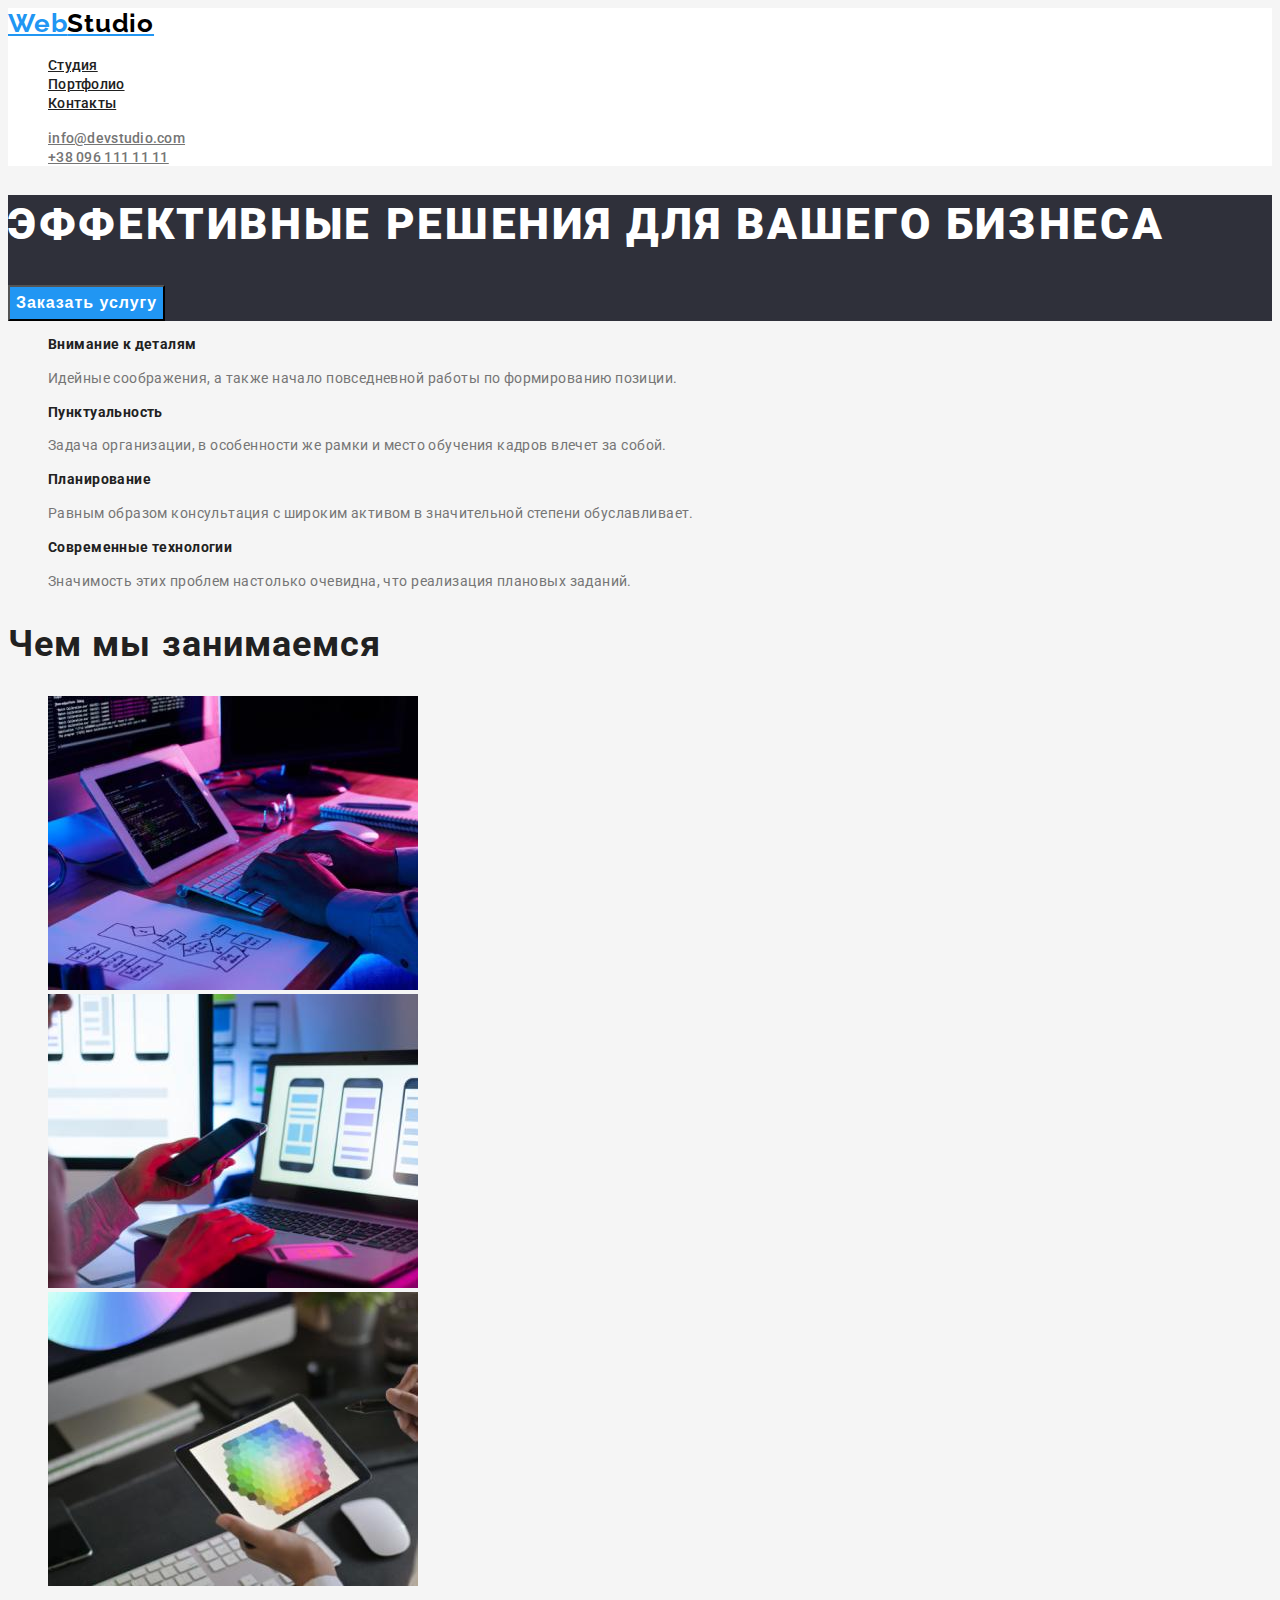
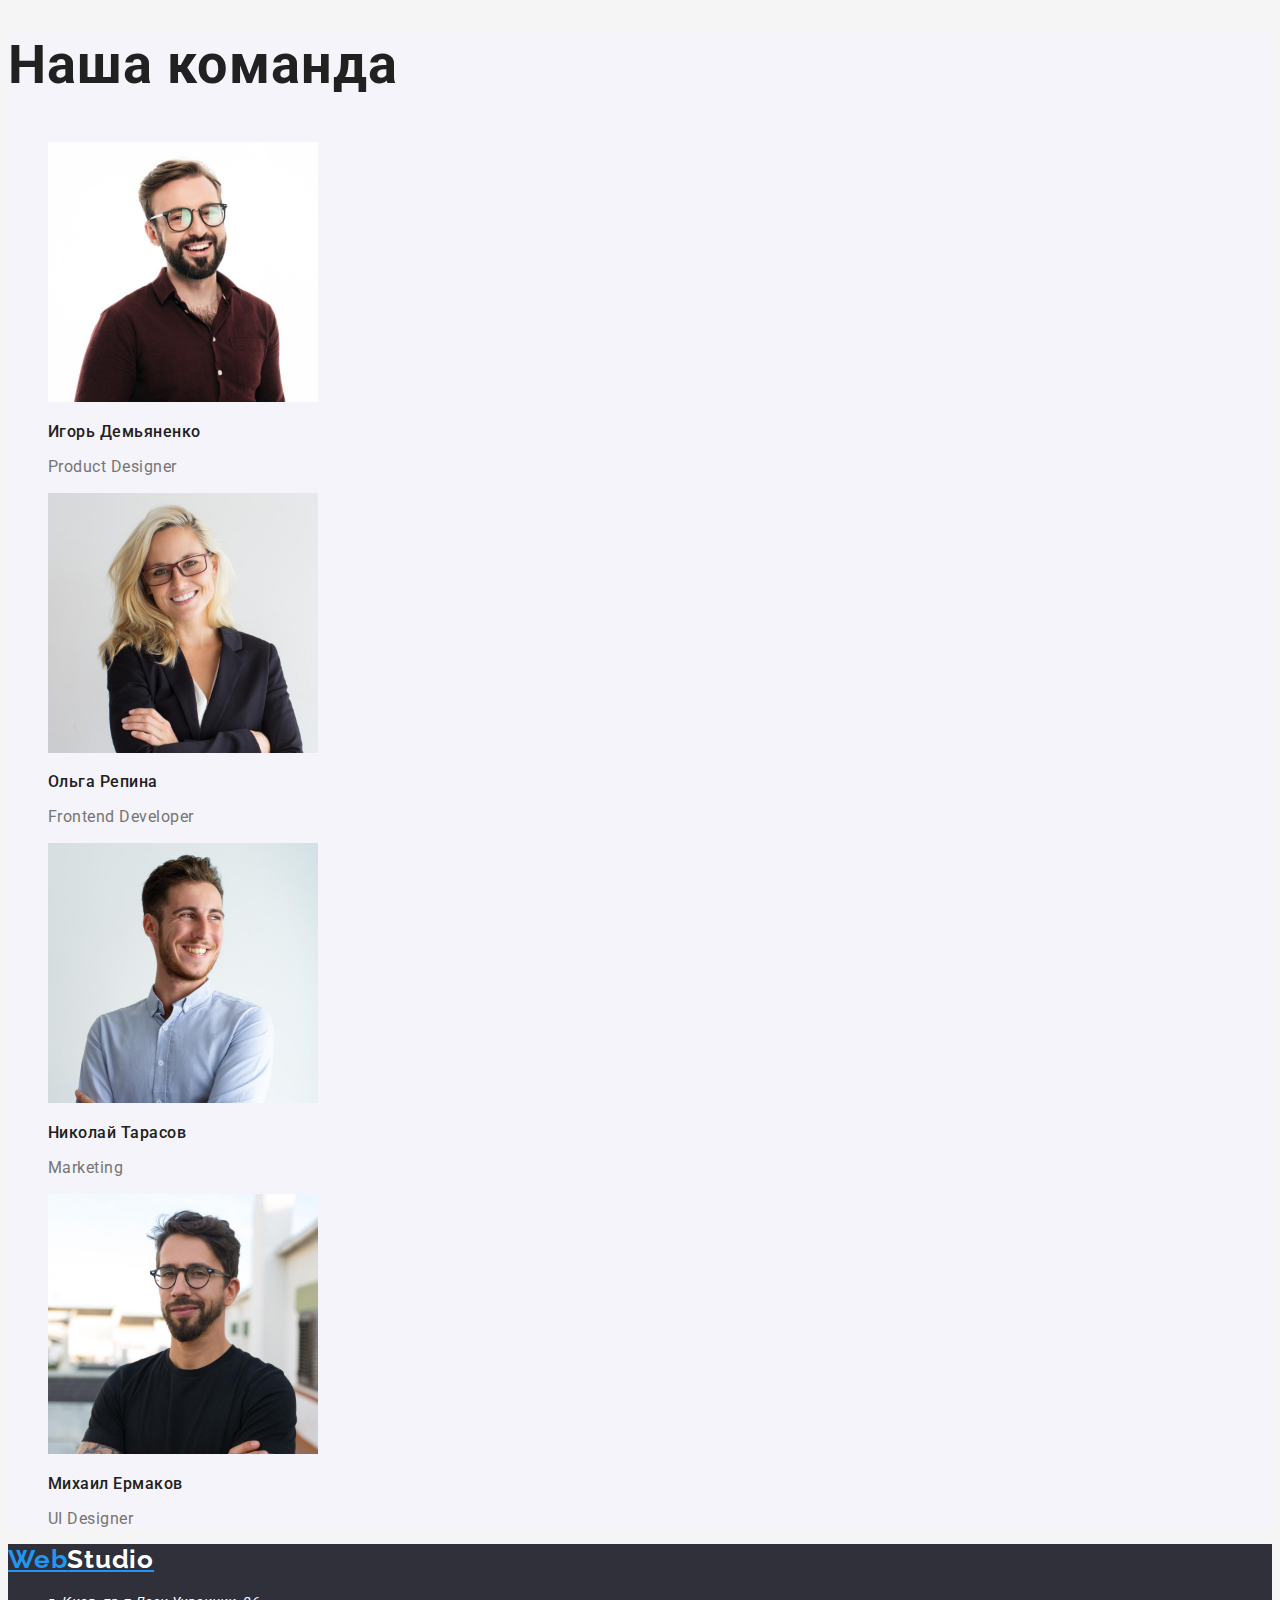
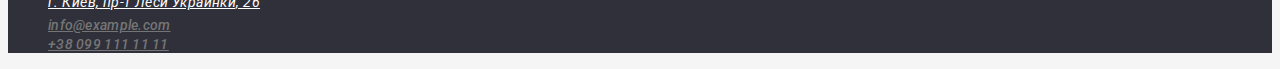
==== index.html @ e2f9dbf0 "creation of the second layout, design in css" ====
<!DOCTYPE html>
<html lang="ru">
  <head>
    <meta charset="UTF-8" />
    <meta http-equiv="X-UA-Compatible" content="IE=edge" />
    <meta name="viewport" content="width=device-width, initial-scale=1.0" />
    <title>businesssolution</title>
    <link rel="stylesheet" href="./css/styles.css" />
    <link rel="preconnect" href="https://fonts.googleapis.com" />
    <link rel="preconnect" href="https://fonts.gstatic.com" crossorigin />
    <link
      href="https://fonts.googleapis.com/css2?family=Raleway&family=Roboto:wght@400;500;700;900&display=swap"
      rel="stylesheet"
    />
  </head>
  <body>
    <header class="header">
      <nav>
        <a class="header-link" lang="en" href="/"
          >Web<span class="header-logo">Studio</span></a
        >
        <ul class="site-nav list">
          <li>
            <a
              href="https://valerianikitiuk.github.io/goit-markup-hw-01/"
              class="header-top"
              >Студия</a
            >
          </li>
          <li>
            <a href="" class="header-top">Портфолио</a>
          </li>
          <li>
            <a href="" class="header-top">Контакты</a>
          </li>
        </ul>
      </nav>
      <ul class="auth-nav list">
        <li>
          <a href="mailto:info@devstudio.com" class="header-mail"
            >info@devstudio.com</a
          >
        </li>
        <li>
          <a href="tel:+380961111111" class="header-tel">+38 096 111 11 11</a>
        </li>
      </ul>
    </header>
    <main>
      <section class="hero">
        <h1 class="hero-title">Эффективные решения для вашего бизнеса</h1>
        <button type="button" class="hero-btn">Заказать услугу</button>
      </section>
      <section class="text">
        <h2 hidden>Чем мы занимаемся></h2>
        <ul class="text-item list">
          <li>
            <h3 class="hero-content">Внимание к деталям</h3>
            <p class="text-paragraph">
              Идейные соображения, а также начало повседневной работы по
              формированию позиции.
            </p>
          </li>
          <li>
            <h3 class="hero-content">Пунктуальность</h3>
            <p class="text-paragraph">
              Задача организации, в особенности же рамки и место обучения кадров
              влечет за собой.
            </p>
          </li>
          <li>
            <h3 class="hero-content">Планирование</h3>
            <p class="text-paragraph">
              Равным образом консультация с широким активом в значительной
              степени обуславливает.
            </p>
          </li>
          <li>
            <h3 class="hero-content">Современные технологии</h3>
            <p class="text-paragraph">
              Значимость этих проблем настолько очевидна, что реализация
              плановых заданий.
            </p>
          </li>
        </ul>
      </section>
      <section class="picture">
        <h2 class="picture-title">Чем мы занимаемся</h2>
        <ul class="picture-item list">
          <li>
            <img
              class="picture-item-col"
              src="./img/img1.jpg"
              alt="бизнес"
              width="370"
            />
          </li>
          <li>
            <img
              class="picture-item-col"
              src="./img/img2.jpg"
              alt="гаджет"
              width="370"
            />
          </li>
          <li>
            <img
              class="picture-item-col"
              src="./img/img3.jpg"
              alt="цвета"
              width="370"
            />
          </li>
        </ul>
      </section>
      <section class="person">
        <h2 class="person-discription">Наша команда</h2>
        <ul class="person-info list">
          <li>
            <img src="./img/img4.jpg" alt="команда" width="270" />
            <h3 class="person-name">Игорь Демьяненко</h3>
            <p class="person-info">Product Designer</p>
          </li>
          <li>
            <img src="./img/img5.jpg" alt="команда" width="270" />
            <h3 class="person-name">Ольга Репина</h3>
            <p class="person-info">Frontend Developer</p>
          </li>
          <li>
            <img src="./img/img6.jpg" alt="команда" width="270" />
            <h3 class="person-name">Николай Тарасов</h3>
            <p class="person-info">Marketing</p>
          </li>
          <li>
            <img src="./img/img7.jpg" alt="команда" width="270" />
            <h3 class="person-name">Михаил Ермаков</h3>
            <p class="person-info">UI Designer</p>
          </li>
        </ul>
      </section>
    </main>
    <footer class="footer">
      <h2 hidden>контакты></h2>
      <a class="footer-link" lang="en" href="/"
        >Web<span class="footer-logo">Studio</span></a
      >
      <address>
        <ul class="footer-item list">
          <li>
            <a
              href="https://goo.gl/maps/D87n63VuUWHVmuED6"
              class="footer-geo"
              target="_blank"
              rel="noopener noreferrer nofollow"
              >г. Киев, пр-т Леси Украинки, 26</a
            >
          </li>
          <li>
            <a href="mailto:info@example.com" class="header-mail"
              >info@example.com</a
            >
          </li>
          <li>
            <a href="tel:+380991111111" class="header-tel">+38 099 111 11 11</a>
          </li>
        </ul>
      </address>
    </footer>
  </body>
</html>
---- css/styles.css ----
:root {
  --primary-text-color: #212121;
   --accent-text-color: #2196F3;
   --secondary-accent-color: #757575;
   --secondary-text-color: #FFFFFF;
}
/* основной цвет текста  #212121 */
/* вторичный цвет текста : #212121; */
/* белый color: #FFFFFF  */
/* акцент  #2196F3; */
/* цвет фона 1  #FFFFFF; */
/* цвет фона 2  #2F303A */
/* цвет фона 3 #E5E5E5 */
/*  цвет фона 4 #F5F4FA */
/* цвет фона 5 #2F303A */
body {
   font-family: 'Roboto', sans-serif;
    background-color: #F5F5F5;
    color: var(--primary-text-color);
    }
    /*_________________________HEADER__________*/
 
 .header {
    background-color: var(--secondary-text-color);
 }
    .header-link {
          font-family: 'Raleway', sans-serif;
          font-style: normal;
          font-weight: 700;
          font-size: 26px;
          line-height: 1.19;
           letter-spacing: 0.03em;
          color: var(--accent-text-color);
        }
    
.header-logo {
     color: #000000;
    cursor: pointer;
        }

.list {
    list-style: none;
}
/* Стилизация навигации */
.header-top:hover,
.header-top:focus {
    color: var(--accent-text-color);
}

.header-mail:hover,
.header-mail:focus {
color: var(--accent-text-color);
}

.header-tel:hover,
.header-tel:focus {
    color: var(--accent-text-color);
}
.header-top {
   cursor: pointer;
    font-weight: 500;
    font-size: 14px;
    line-height: 1.14;
    letter-spacing: 0.02em;
color: var(--primary-text-color);
}

.header-mail,
.header-tel {
    cursor: pointer;
    font-weight: 500;
    font-size: 14px;
    line-height: 1.14;
    letter-spacing: 0.02em;
color: var(--secondary-accent-color);
}

/*_________________________MAIN____________*/

.hero {
    background-color: #2F303A;
}
.person {
 background-color: rgba(245, 244, 250, 1);
}

.hero-title {
    font-weight: 900;
    font-size: 44px;
    line-height: 1.36;
    letter-spacing: 0.06em;
    text-transform: uppercase;
    color: var(--secondary-text-color);
}


.hero-btn {
    cursor: pointer;
    font-weight: 700;
        font-size: 16px;
        line-height: 1.87;
    letter-spacing: 0.06em;
    background-color: var(--accent-text-color);
    color: var(--secondary-text-color);
    }
    
       
 .hero-btn:hover,
 .hero-btn:focus {
  background-color:var(--accent-text-color);
  color: var(--secondary-text-color);
        }
   .hero-content {
  font-weight: 700;
    font-size: 14px;
    line-height: 1.14;
    letter-spacing: 0.03em;
    color: var(--primary-text-color);
   }
   .text-paragraph {
    font-weight: 400;
    font-size: 14px;
    line-height: 1.71;
    letter-spacing: 0.03em;
  color: var(--secondary-accent-color);
   }
   .picture-title , .person {
    font-weight: 700;
        font-size: 36px;
        line-height: 1.16;
        letter-spacing: 0.03em;
        color: var(--primary-text-color);
   }
  
   .person-name {
       font-weight: 500;
       font-size: 16px;
       line-height: 1.18;
       letter-spacing: 0.03em;
    color: var(--primary-text-color);
   }
   .person-info {
    font-weight: 400;
        font-size: 16px;
        line-height: 1.18;
        letter-spacing: 0.03em;
     color: var(--secondary-accent-color);
   }
   /*_____________________________________FOOTER___________*/
   .footer-geo {
    cursor: pointer;
  font-weight: 400;
    font-size: 14px;
    line-height: 1.71;
    letter-spacing: 0.03em;
    color: var(--secondary-text-color);
    }
   
 
   .footer-geo:hover,
   .footer-geo:focus{
  color: var(--accent-text-color);
 }
   .footer {
    background-color: #2F303A;
   }

   .footer-link {
    cursor: pointer;
       font-family: 'Raleway', sans-serif;
       font-style: normal;
       font-weight: 700;
       font-size: 26px;
       line-height: 1.19;
       letter-spacing: 0.03em;
       color: var(--accent-text-color);
   }

   .footer-logo {
       color: var(--secondary-text-color);
   }
   /*_______________________PORTFOLIO MAIN_________*/
 
   .navigator-btn-item {
      cursor: pointer;
    font-weight: 500;
    font-size: 16px;
    line-height: 1.62;
  letter-spacing: 0.03em;
   background-color: #F5F4FA;
    color: #212121;
  }

  .navigator-btn-item:hover,
  .navigator-btn-item:focus
   {
    background-color: var(--accent-text-color);
      color: var(--secondary-text-color);
    }



.img-touch:hover,
 .img-touch:focus
 {  
    color: var(--secondary-text-color);
}

.img-name {
font-weight: 700;
font-size: 18px;
 line-height: 2;
letter-spacing: 0.06em;
color: var(--primary-text-color);
}

.img-info {
font-size: 16px;
line-height: 1.87;
letter-spacing: 0.03em;
    color: #757575;
}
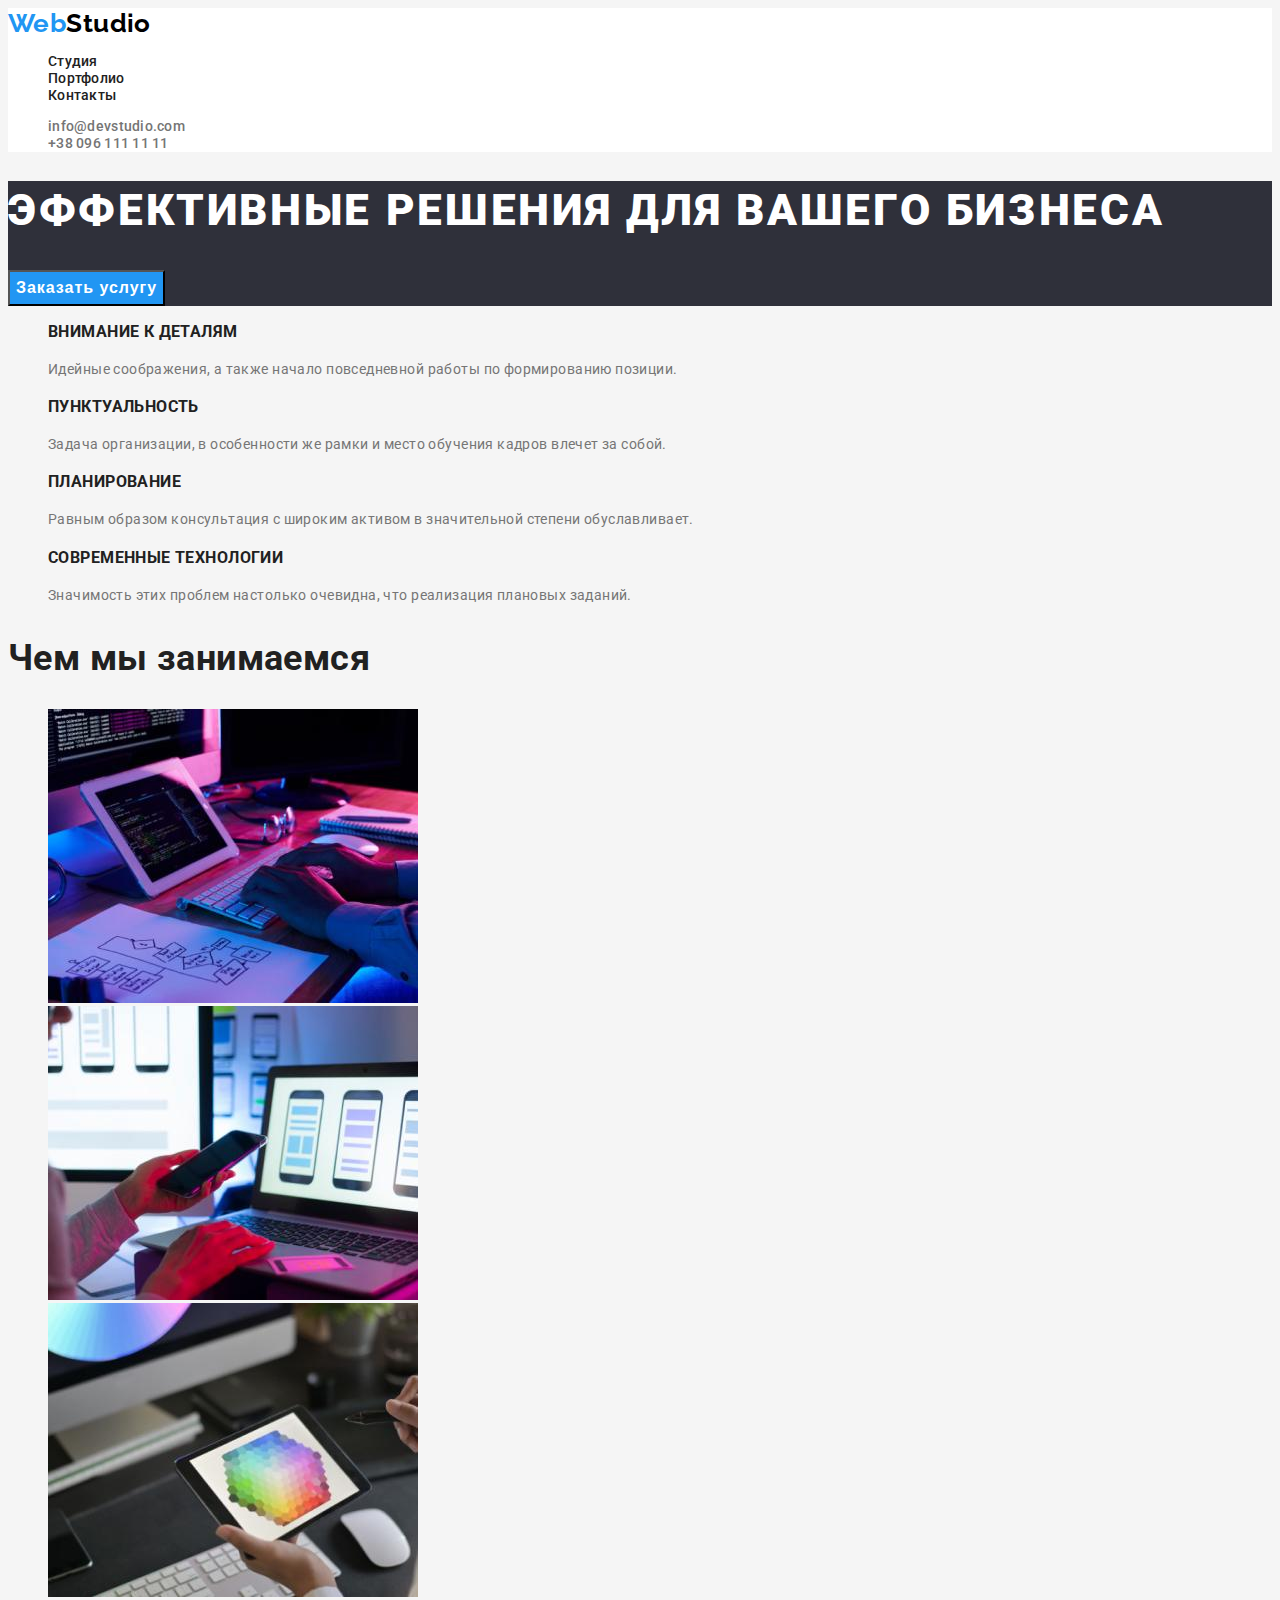
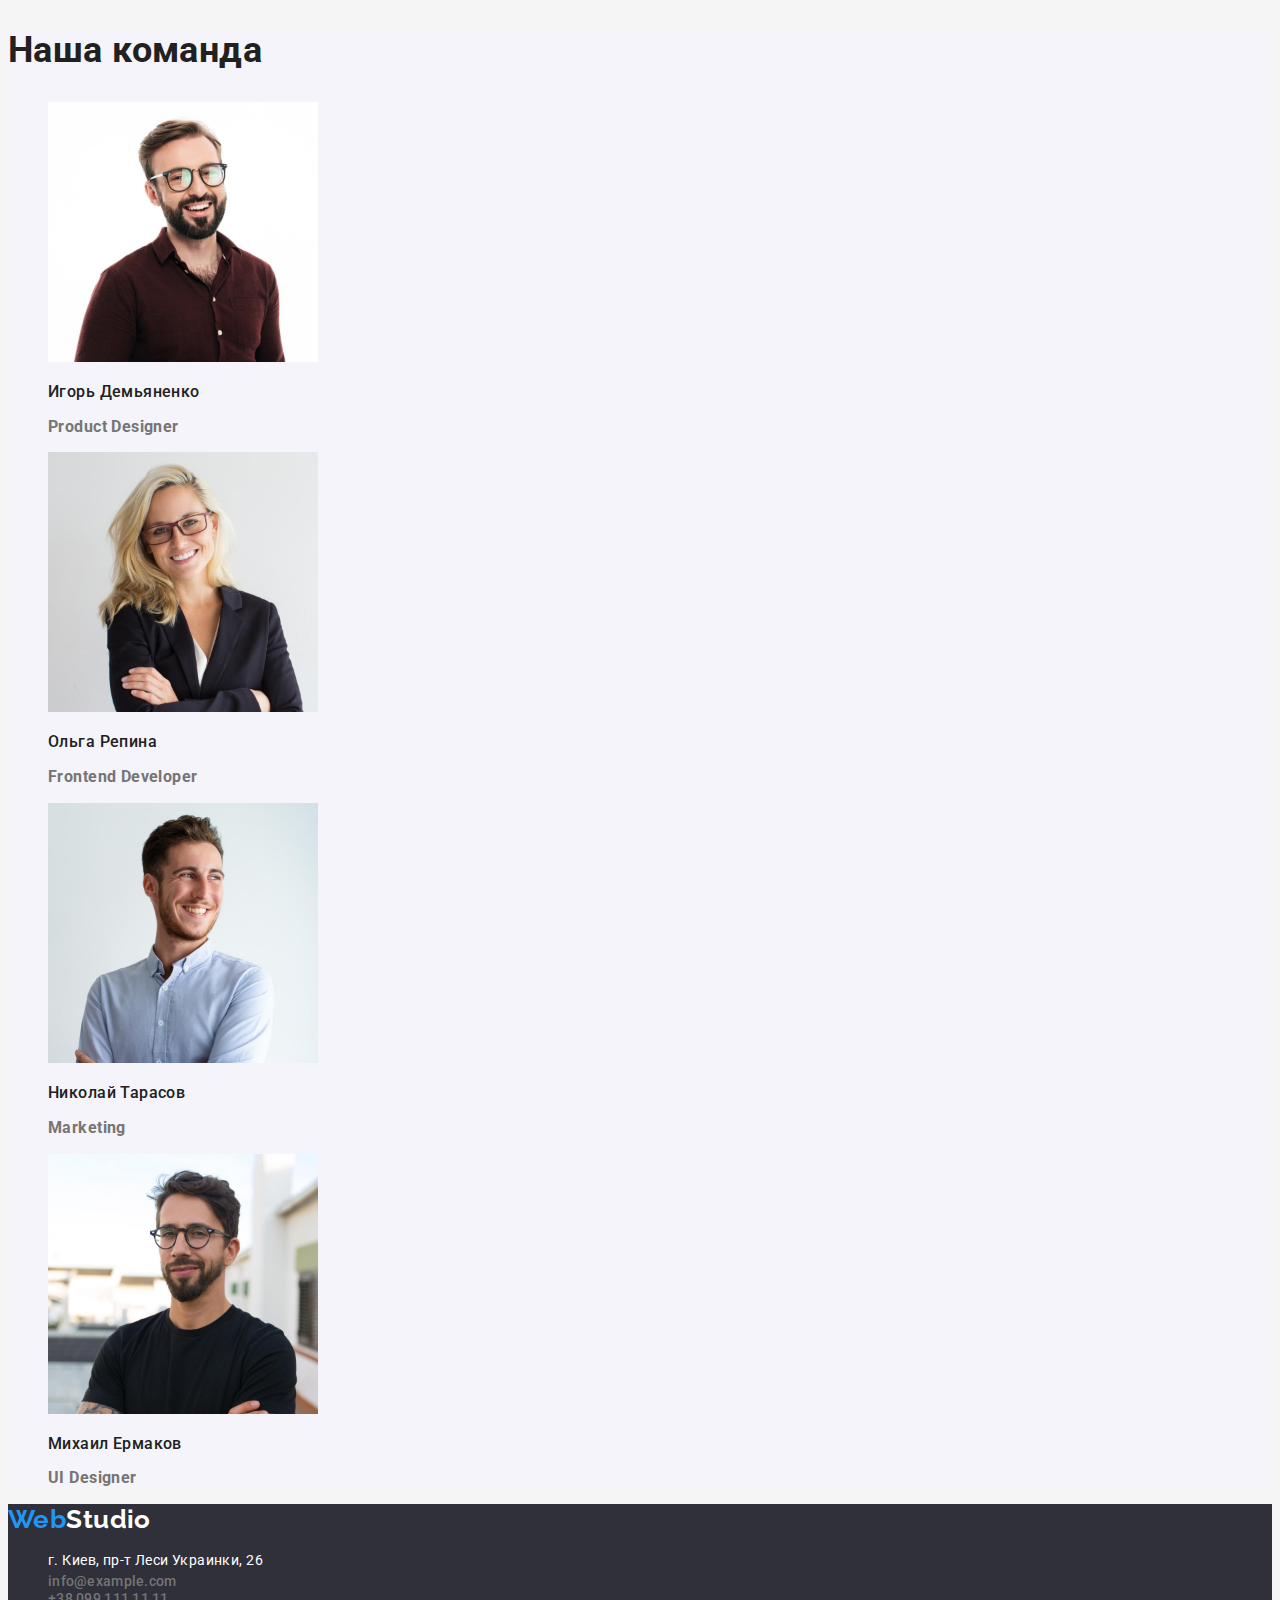
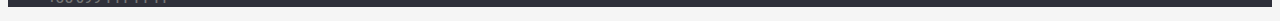
==== commit 82187860: "fixed errors" ====
--- a/index.html
+++ b/index.html
@@ -9,29 +9,25 @@
     <link rel="preconnect" href="https://fonts.googleapis.com" />
     <link rel="preconnect" href="https://fonts.gstatic.com" crossorigin />
     <link
-      href="https://fonts.googleapis.com/css2?family=Raleway&family=Roboto:wght@400;500;700;900&display=swap"
+      href="https://fonts.googleapis.com/css2?family=Raleway:wght@700&family=Roboto:wght@400;500;700;900&display=swap"
       rel="stylesheet"
     />
   </head>
   <body>
     <header class="header">
       <nav>
-        <a class="header-link" lang="en" href="/"
+        <a class="header-link" lang="en" href="./index.html"
           >Web<span class="header-logo">Studio</span></a
         >
         <ul class="site-nav list">
           <li>
-            <a
-              href="https://valerianikitiuk.github.io/goit-markup-hw-01/"
-              class="header-top"
-              >Студия</a
-            >
+            <a href="./index.html" class="header-link-nav">Студия</a>
           </li>
           <li>
-            <a href="" class="header-top">Портфолио</a>
+            <a href="./portfolio.html" class="header-link-nav">Портфолио</a>
           </li>
           <li>
-            <a href="" class="header-top">Контакты</a>
+            <a href="" class="header-link-nav">Контакты</a>
           </li>
         </ul>
       </nav>
@@ -141,7 +137,7 @@
     </main>
     <footer class="footer">
       <h2 hidden>контакты></h2>
-      <a class="footer-link" lang="en" href="/"
+      <a class="footer-link" lang="en" href="./index.html"
         >Web<span class="footer-logo">Studio</span></a
       >
       <address>
--- a/css/styles.css
+++ b/css/styles.css
@@ -15,24 +15,35 @@
 /* цвет фона 5 #2F303A */
 body {
    font-family: 'Roboto', sans-serif;
-    background-color: #F5F5F5;
+    font-size: 14px;
+    letter-spacing: 0.03em;
+   background-color: #F5F5F5;
     color: var(--primary-text-color);
     }
     /*_________________________HEADER__________*/
  
+ 
+
+ .current  {
+    color: var(--accent-text-color);
+ }
  .header {
     background-color: var(--secondary-text-color);
- }
+
+    color: var(--accent-text-color);
+}
     .header-link {
           font-family: 'Raleway', sans-serif;
           font-style: normal;
           font-weight: 700;
           font-size: 26px;
           line-height: 1.19;
-           letter-spacing: 0.03em;
+          text-decoration: none;
           color: var(--accent-text-color);
         }
-    
+        .current {
+            color: var(--accent-text-color);
+        }
 .header-logo {
      color: #000000;
     cursor: pointer;
@@ -42,10 +53,13 @@
     list-style: none;
 }
 /* Стилизация навигации */
-.header-top:hover,
-.header-top:focus {
-    color: var(--accent-text-color);
-}
+.header-link-nav:hover,
+.header-link-nav:focus
+{
+    color: var(--accent-text-color);
+}
+
+
 
 .header-mail:hover,
 .header-mail:focus {
@@ -56,22 +70,28 @@
 .header-tel:focus {
     color: var(--accent-text-color);
 }
-.header-top {
+
+.person-discription {
+font-size: 36px;
+    line-height: 1.16;
+    color: var(--primary-text-color);
+}
+.header-link-nav  {
    cursor: pointer;
     font-weight: 500;
-    font-size: 14px;
     line-height: 1.14;
     letter-spacing: 0.02em;
 color: var(--primary-text-color);
+text-decoration: none;
 }
 
 .header-mail,
 .header-tel {
     cursor: pointer;
     font-weight: 500;
-    font-size: 14px;
     line-height: 1.14;
     letter-spacing: 0.02em;
+   text-decoration: none;
 color: var(--secondary-accent-color);
 }
 
@@ -110,25 +130,21 @@
   background-color:var(--accent-text-color);
   color: var(--secondary-text-color);
         }
-   .hero-content {
+   
+        .hero-content {
   font-weight: 700;
-    font-size: 14px;
     line-height: 1.14;
-    letter-spacing: 0.03em;
+    text-transform: uppercase;
     color: var(--primary-text-color);
    }
    .text-paragraph {
-    font-weight: 400;
-    font-size: 14px;
     line-height: 1.71;
-    letter-spacing: 0.03em;
   color: var(--secondary-accent-color);
    }
    .picture-title , .person {
     font-weight: 700;
         font-size: 36px;
         line-height: 1.16;
-        letter-spacing: 0.03em;
         color: var(--primary-text-color);
    }
   
@@ -136,23 +152,26 @@
        font-weight: 500;
        font-size: 16px;
        line-height: 1.18;
-       letter-spacing: 0.03em;
     color: var(--primary-text-color);
    }
    .person-info {
-    font-weight: 400;
         font-size: 16px;
         line-height: 1.18;
-        letter-spacing: 0.03em;
+        
      color: var(--secondary-accent-color);
    }
    /*_____________________________________FOOTER___________*/
+   
+   .footer-item {
+    font-style: normal;
+    text-decoration: none;
+   }
+   
    .footer-geo {
     cursor: pointer;
   font-weight: 400;
-    font-size: 14px;
     line-height: 1.71;
-    letter-spacing: 0.03em;
+    text-decoration: none;
     color: var(--secondary-text-color);
     }
    
@@ -162,7 +181,9 @@
   color: var(--accent-text-color);
  }
    .footer {
+   font-style: normal;
     background-color: #2F303A;
+  
    }
 
    .footer-link {
@@ -172,7 +193,7 @@
        font-weight: 700;
        font-size: 26px;
        line-height: 1.19;
-       letter-spacing: 0.03em;
+       text-decoration: none;
        color: var(--accent-text-color);
    }
 
@@ -186,7 +207,6 @@
     font-weight: 500;
     font-size: 16px;
     line-height: 1.62;
-  letter-spacing: 0.03em;
    background-color: #F5F4FA;
     color: #212121;
   }
@@ -217,6 +237,5 @@
 .img-info {
 font-size: 16px;
 line-height: 1.87;
-letter-spacing: 0.03em;
     color: #757575;
 }
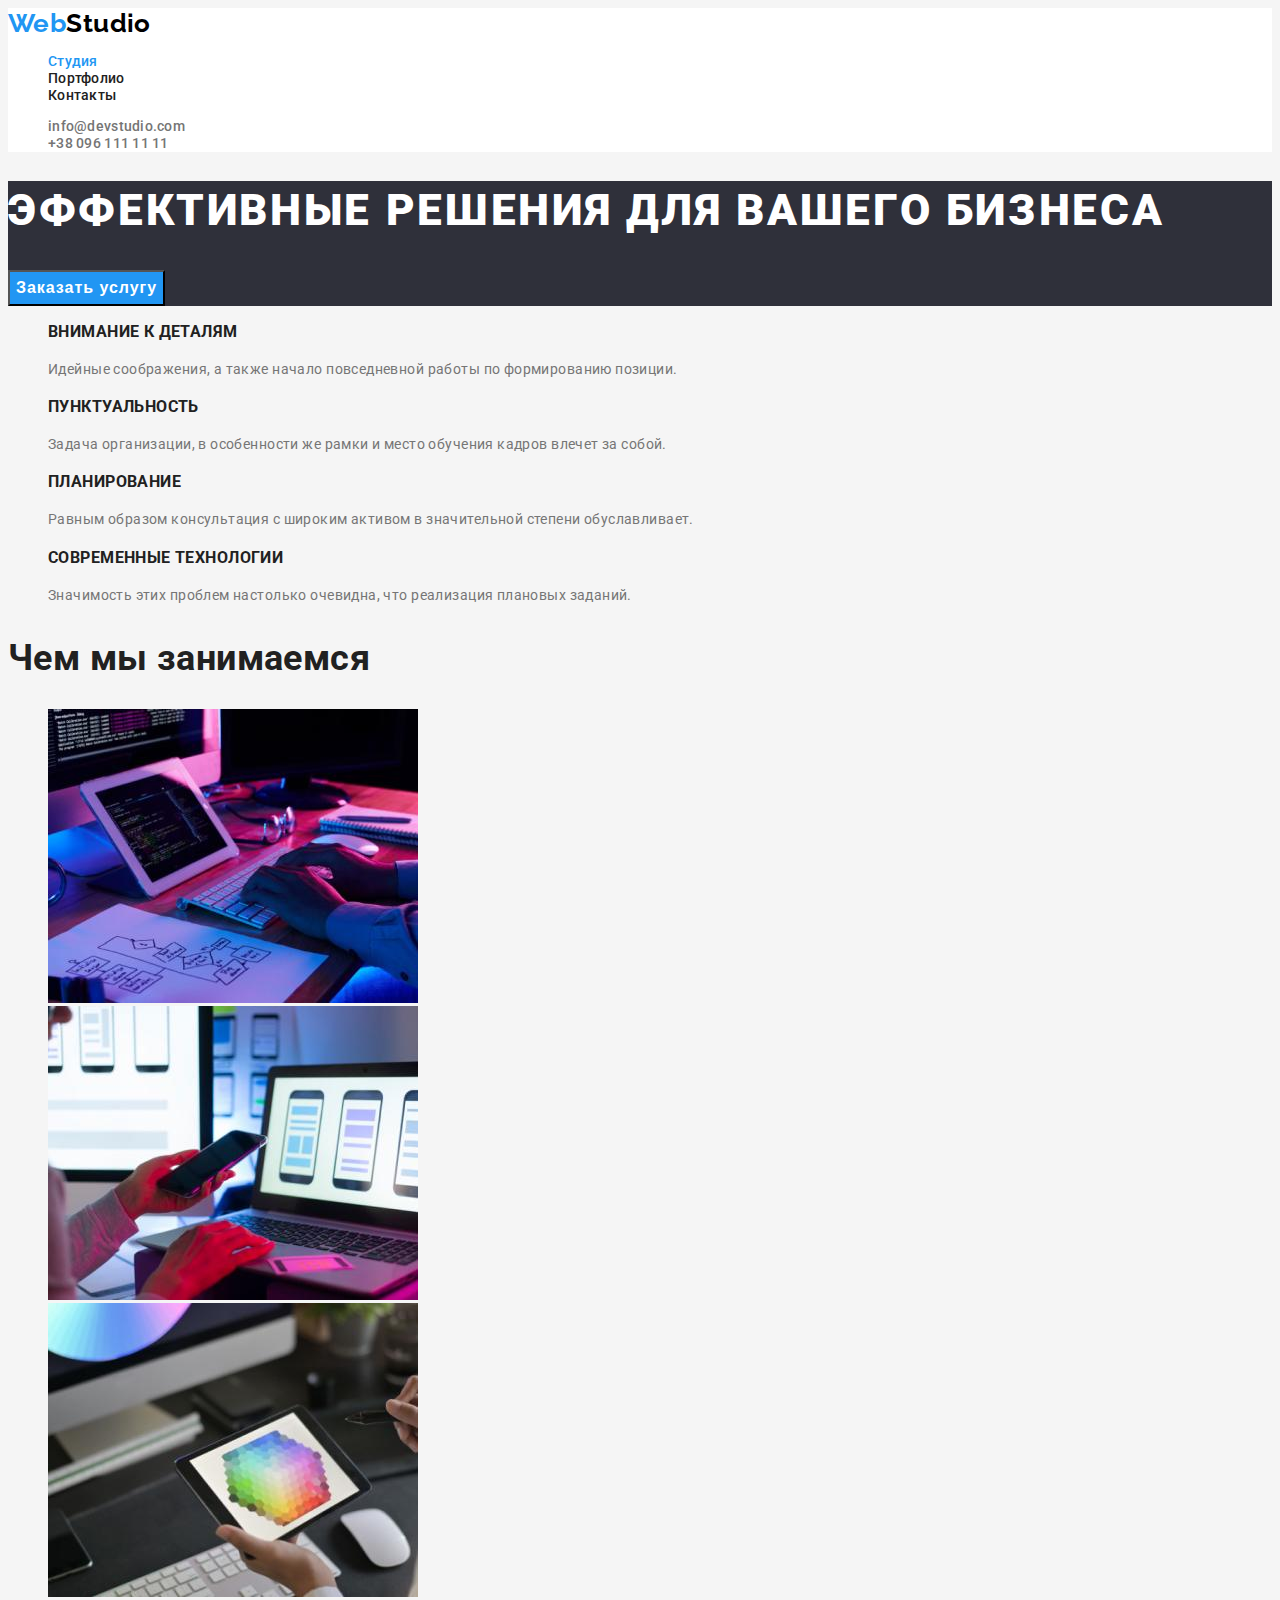
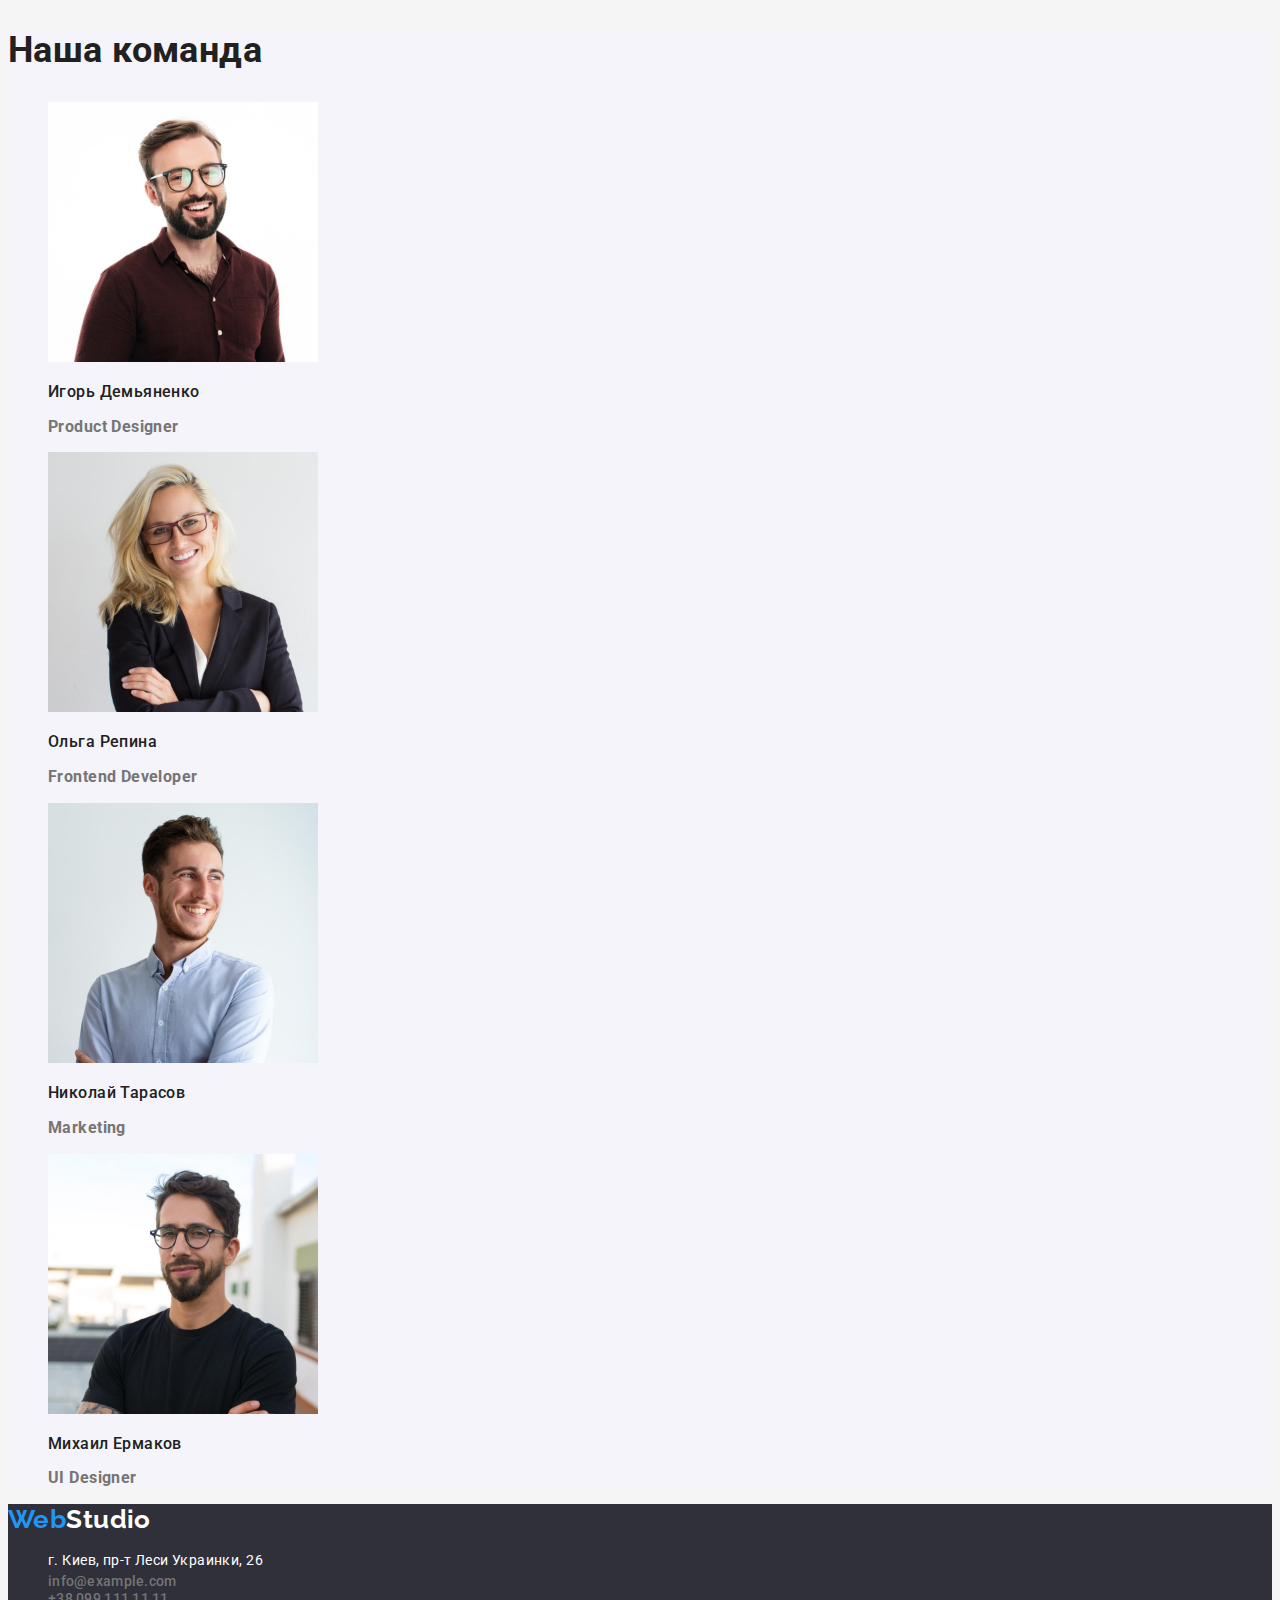
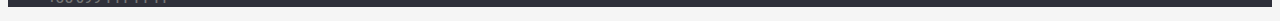
==== commit 7d6d959a: "додала підсвітку в панель навігації" ====
--- a/index.html
+++ b/index.html
@@ -19,15 +19,15 @@
         <a class="header-link" lang="en" href="./index.html"
           >Web<span class="header-logo">Studio</span></a
         >
-        <ul class="site-nav list">
+        <ul class="current-nav list">
           <li>
-            <a href="./index.html" class="header-link-nav">Студия</a>
+            <a href="./index.html" class="current-nav-link">Студия</a>
           </li>
           <li>
-            <a href="./portfolio.html" class="header-link-nav">Портфолио</a>
+            <a href="./portfolio.html" class="current-nav-item">Портфолио</a>
           </li>
           <li>
-            <a href="" class="header-link-nav">Контакты</a>
+            <a href="" class="current-nav-item">Контакты</a>
           </li>
         </ul>
       </nav>
--- a/css/styles.css
+++ b/css/styles.css
@@ -76,7 +76,8 @@
     line-height: 1.16;
     color: var(--primary-text-color);
 }
-.header-link-nav  {
+.current-nav-item ,
+.current-nav-link  {
    cursor: pointer;
     font-weight: 500;
     line-height: 1.14;
@@ -94,6 +95,10 @@
    text-decoration: none;
 color: var(--secondary-accent-color);
 }
+.current-nav-link {
+ color: var(--accent-text-color);
+}
+
 
 /*_________________________MAIN____________*/
 
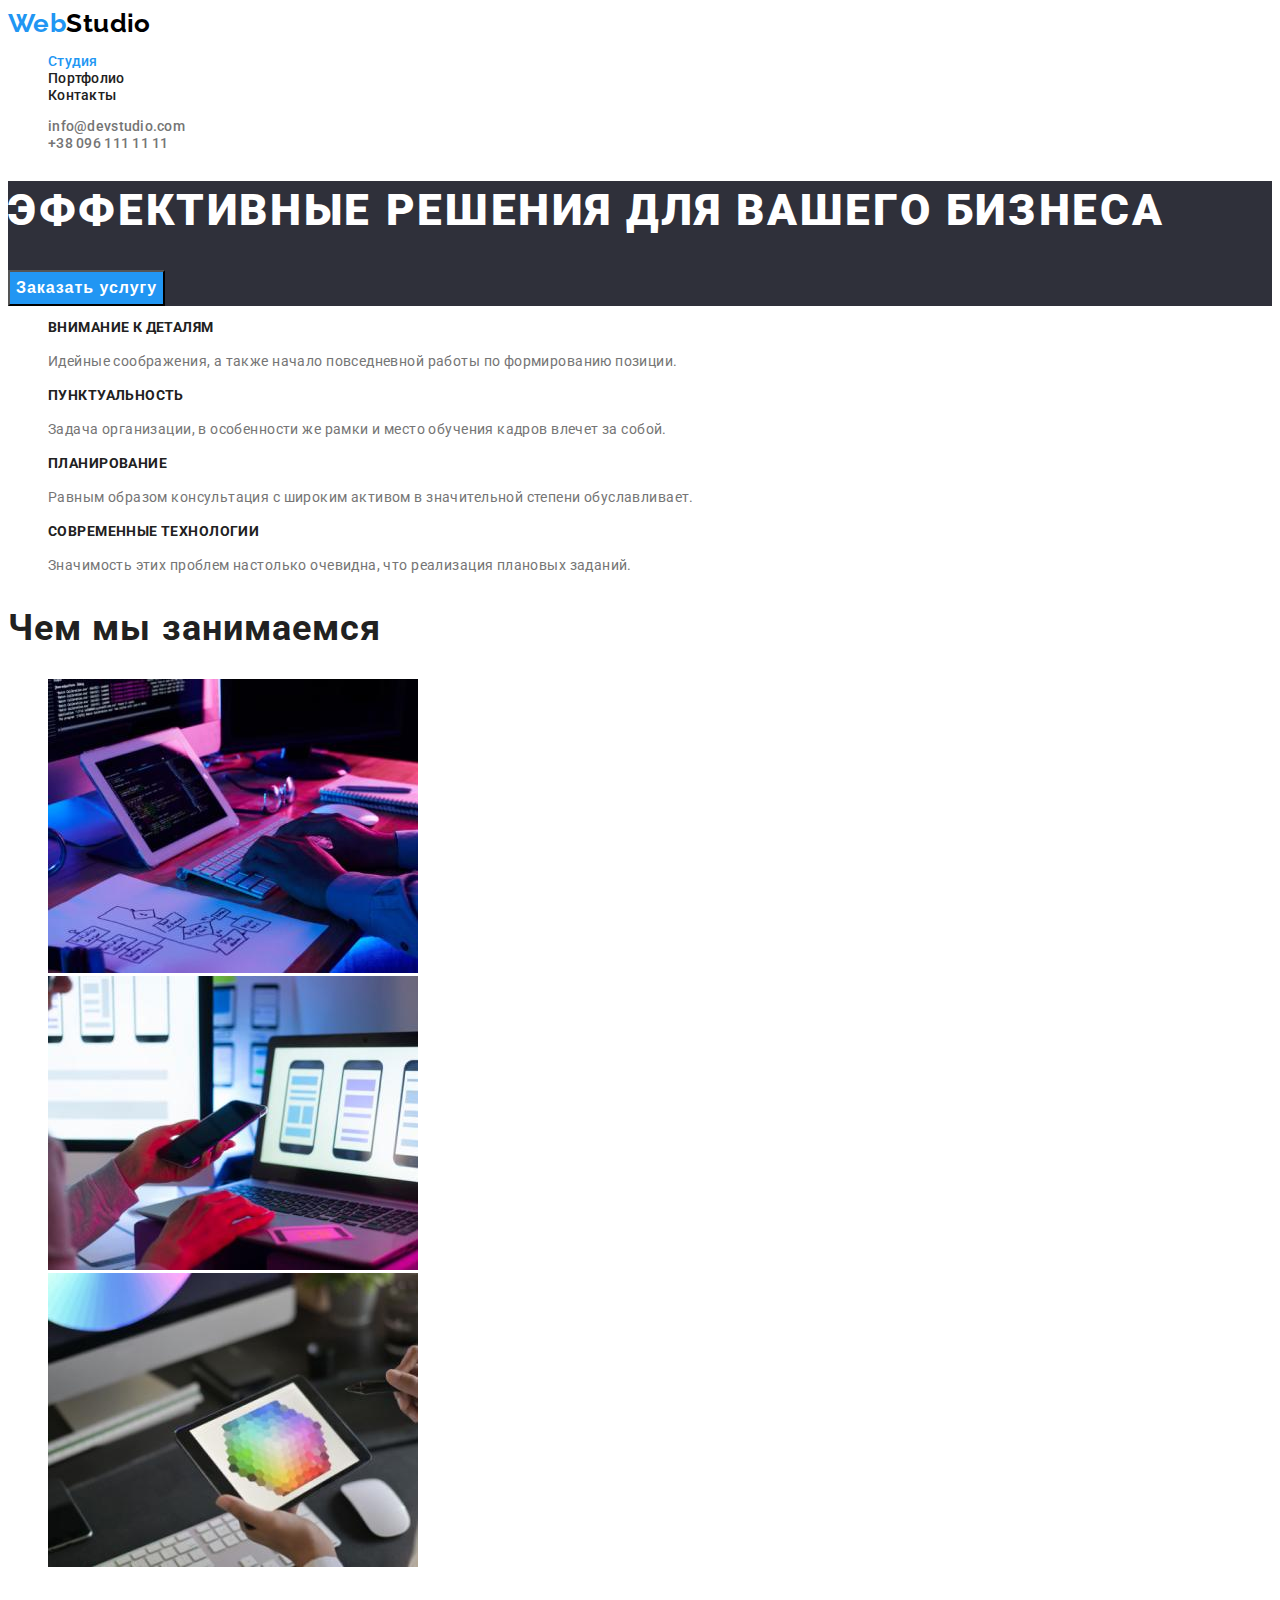
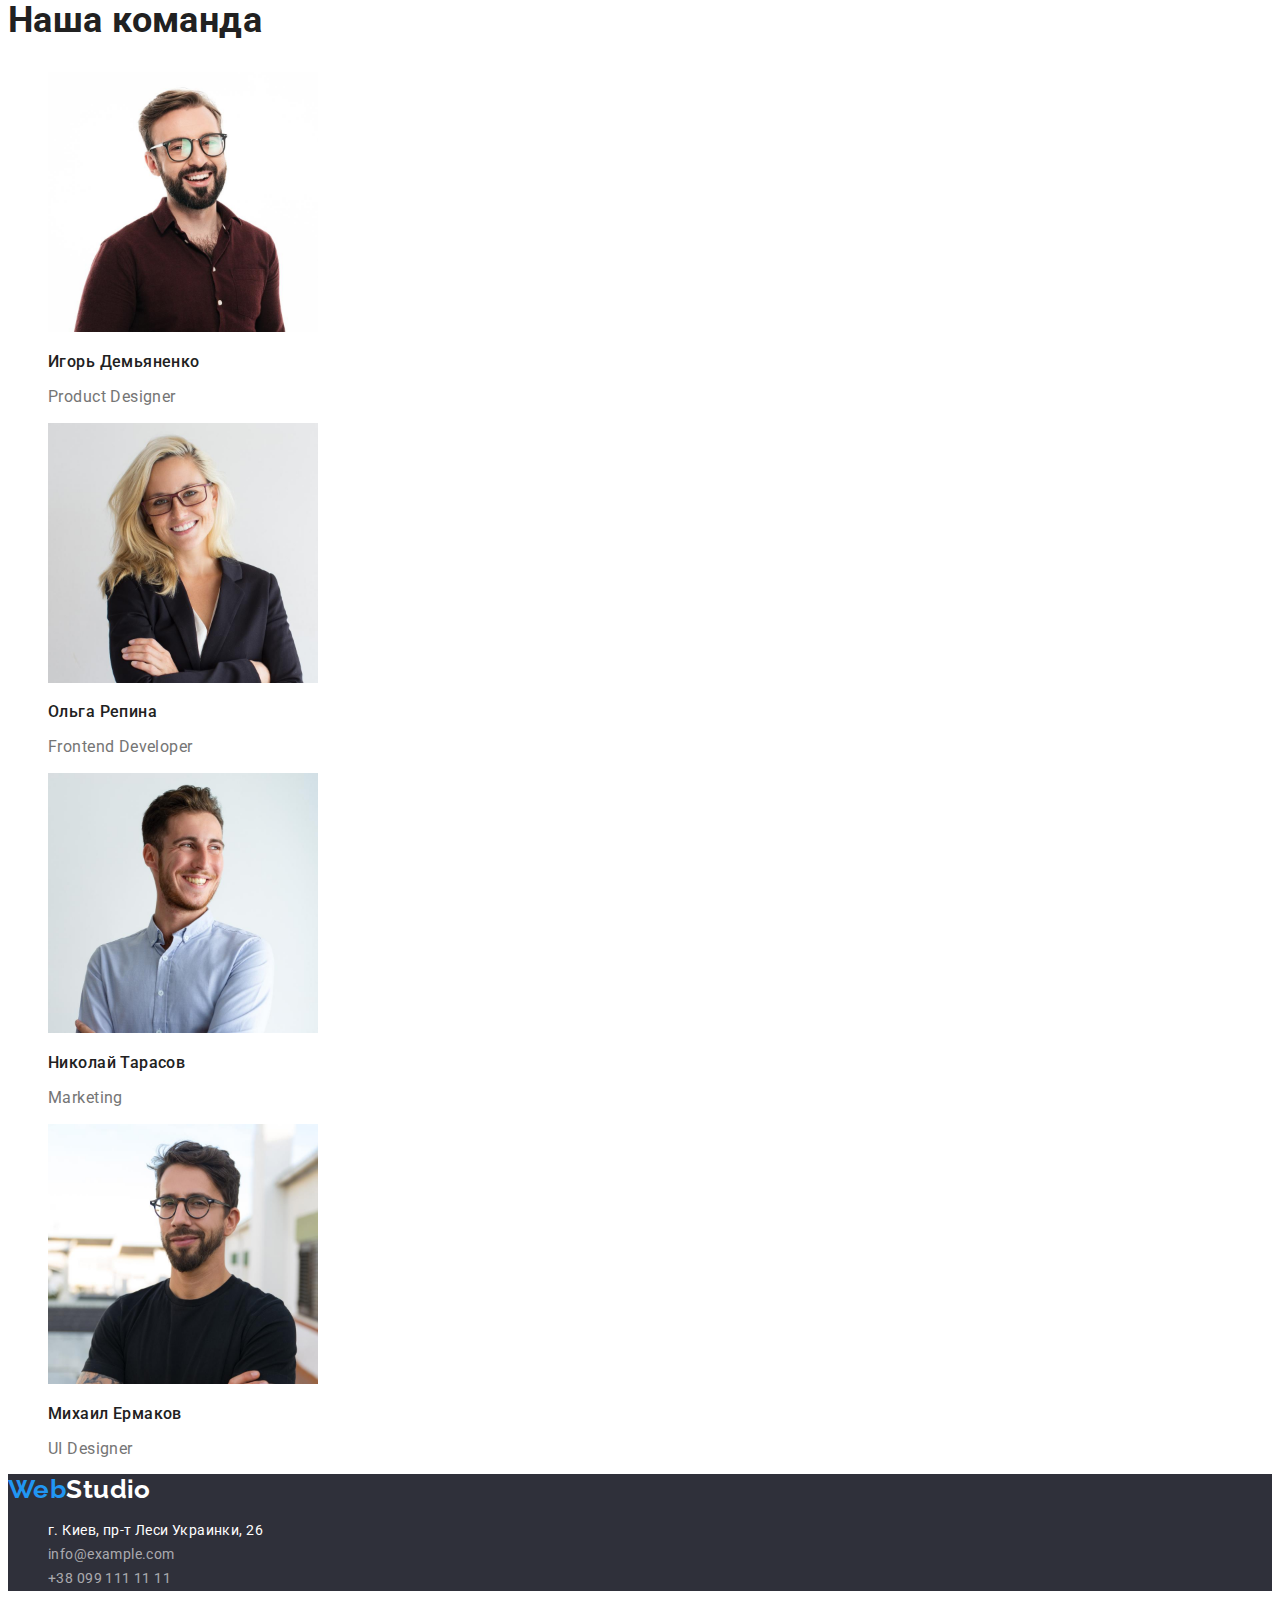
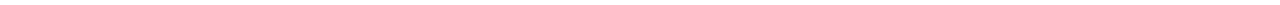
==== commit d6a1edc8: "виправлення помилок" ====
--- a/index.html
+++ b/index.html
@@ -152,12 +152,12 @@
             >
           </li>
           <li>
-            <a href="mailto:info@example.com" class="header-mail"
+            <a href="mailto:info@example.com" class="mail-footer"
               >info@example.com</a
             >
           </li>
           <li>
-            <a href="tel:+380991111111" class="header-tel">+38 099 111 11 11</a>
+            <a href="tel:+380991111111" class="tel-footer">+38 099 111 11 11</a>
           </li>
         </ul>
       </address>
--- a/css/styles.css
+++ b/css/styles.css
@@ -3,7 +3,10 @@
    --accent-text-color: #2196F3;
    --secondary-accent-color: #757575;
    --secondary-text-color: #FFFFFF;
-}
+  --aditional-background-color:#2F303A;
+--secondary-logo-color: #000000;
+}
+
 /* основной цвет текста  #212121 */
 /* вторичный цвет текста : #212121; */
 /* белый color: #FFFFFF  */
@@ -17,16 +20,14 @@
    font-family: 'Roboto', sans-serif;
     font-size: 14px;
     letter-spacing: 0.03em;
-   background-color: #F5F5F5;
+   background-color: var(--secondary-text-color);
     color: var(--primary-text-color);
     }
     /*_________________________HEADER__________*/
  
  
 
- .current  {
-    color: var(--accent-text-color);
- }
+ 
  .header {
     background-color: var(--secondary-text-color);
 
@@ -45,7 +46,7 @@
             color: var(--accent-text-color);
         }
 .header-logo {
-     color: #000000;
+     color: var(--secondary-logo-color);
     cursor: pointer;
         }
 
@@ -53,14 +54,14 @@
     list-style: none;
 }
 /* Стилизация навигации */
-.header-link-nav:hover,
-.header-link-nav:focus
+.current-nav:hover,
+.current-nav:focus
 {
     color: var(--accent-text-color);
 }
 
 
-
+ 
 .header-mail:hover,
 .header-mail:focus {
 color: var(--accent-text-color);
@@ -103,10 +104,10 @@
 /*_________________________MAIN____________*/
 
 .hero {
-    background-color: #2F303A;
+    background-color: var(--aditional-background-color);
 }
 .person {
- background-color: rgba(245, 244, 250, 1);
+ background-color: var(--secondary-text-color);
 }
 
 .hero-title {
@@ -138,6 +139,7 @@
    
         .hero-content {
   font-weight: 700;
+  font-size: 14px;
     line-height: 1.14;
     text-transform: uppercase;
     color: var(--primary-text-color);
@@ -146,9 +148,10 @@
     line-height: 1.71;
   color: var(--secondary-accent-color);
    }
-   .picture-title , .person {
+   .picture-title  {
     font-weight: 700;
         font-size: 36px;
+        letter-spacing: 0.03em;
         line-height: 1.16;
         color: var(--primary-text-color);
    }
@@ -160,6 +163,7 @@
     color: var(--primary-text-color);
    }
    .person-info {
+    font-weight: 400;
         font-size: 16px;
         line-height: 1.18;
         
@@ -167,6 +171,24 @@
    }
    /*_____________________________________FOOTER___________*/
    
+  
+
+
+.mail-footer ,
+.tel-footer
+ {
+   text-decoration: none;
+    font-style: normal;
+    font-size: 14px;
+    line-height: 1.71;
+    letter-spacing: 0.03em;
+    color: rgba(255, 255, 255, 0.6) ;
+}
+   .mail-footer:hover,
+   .mail-footer:focus{
+ color: var(--accent-text-color);
+   }
+  
    .footer-item {
     font-style: normal;
     text-decoration: none;
@@ -174,7 +196,6 @@
    
    .footer-geo {
     cursor: pointer;
-  font-weight: 400;
     line-height: 1.71;
     text-decoration: none;
     color: var(--secondary-text-color);
@@ -186,11 +207,9 @@
   color: var(--accent-text-color);
  }
    .footer {
-   font-style: normal;
-    background-color: #2F303A;
-  
-   }
-
+    background-color: var(--aditional-background-color);
+  
+   }
    .footer-link {
     cursor: pointer;
        font-family: 'Raleway', sans-serif;
@@ -207,13 +226,15 @@
    }
    /*_______________________PORTFOLIO MAIN_________*/
  
+ 
    .navigator-btn-item {
       cursor: pointer;
+   
     font-weight: 500;
     font-size: 16px;
     line-height: 1.62;
-   background-color: #F5F4FA;
-    color: #212121;
+   background-color: var(--secondary-text-color);
+    color: var(--primary-text-color);
   }
 
   .navigator-btn-item:hover,
@@ -223,7 +244,9 @@
       color: var(--secondary-text-color);
     }
 
-
+.img-touch {
+    text-decoration: none;
+}
 
 .img-touch:hover,
  .img-touch:focus
@@ -242,5 +265,5 @@
 .img-info {
 font-size: 16px;
 line-height: 1.87;
-    color: #757575;
-}
+    color: var(--secondary-accent-color);
+}
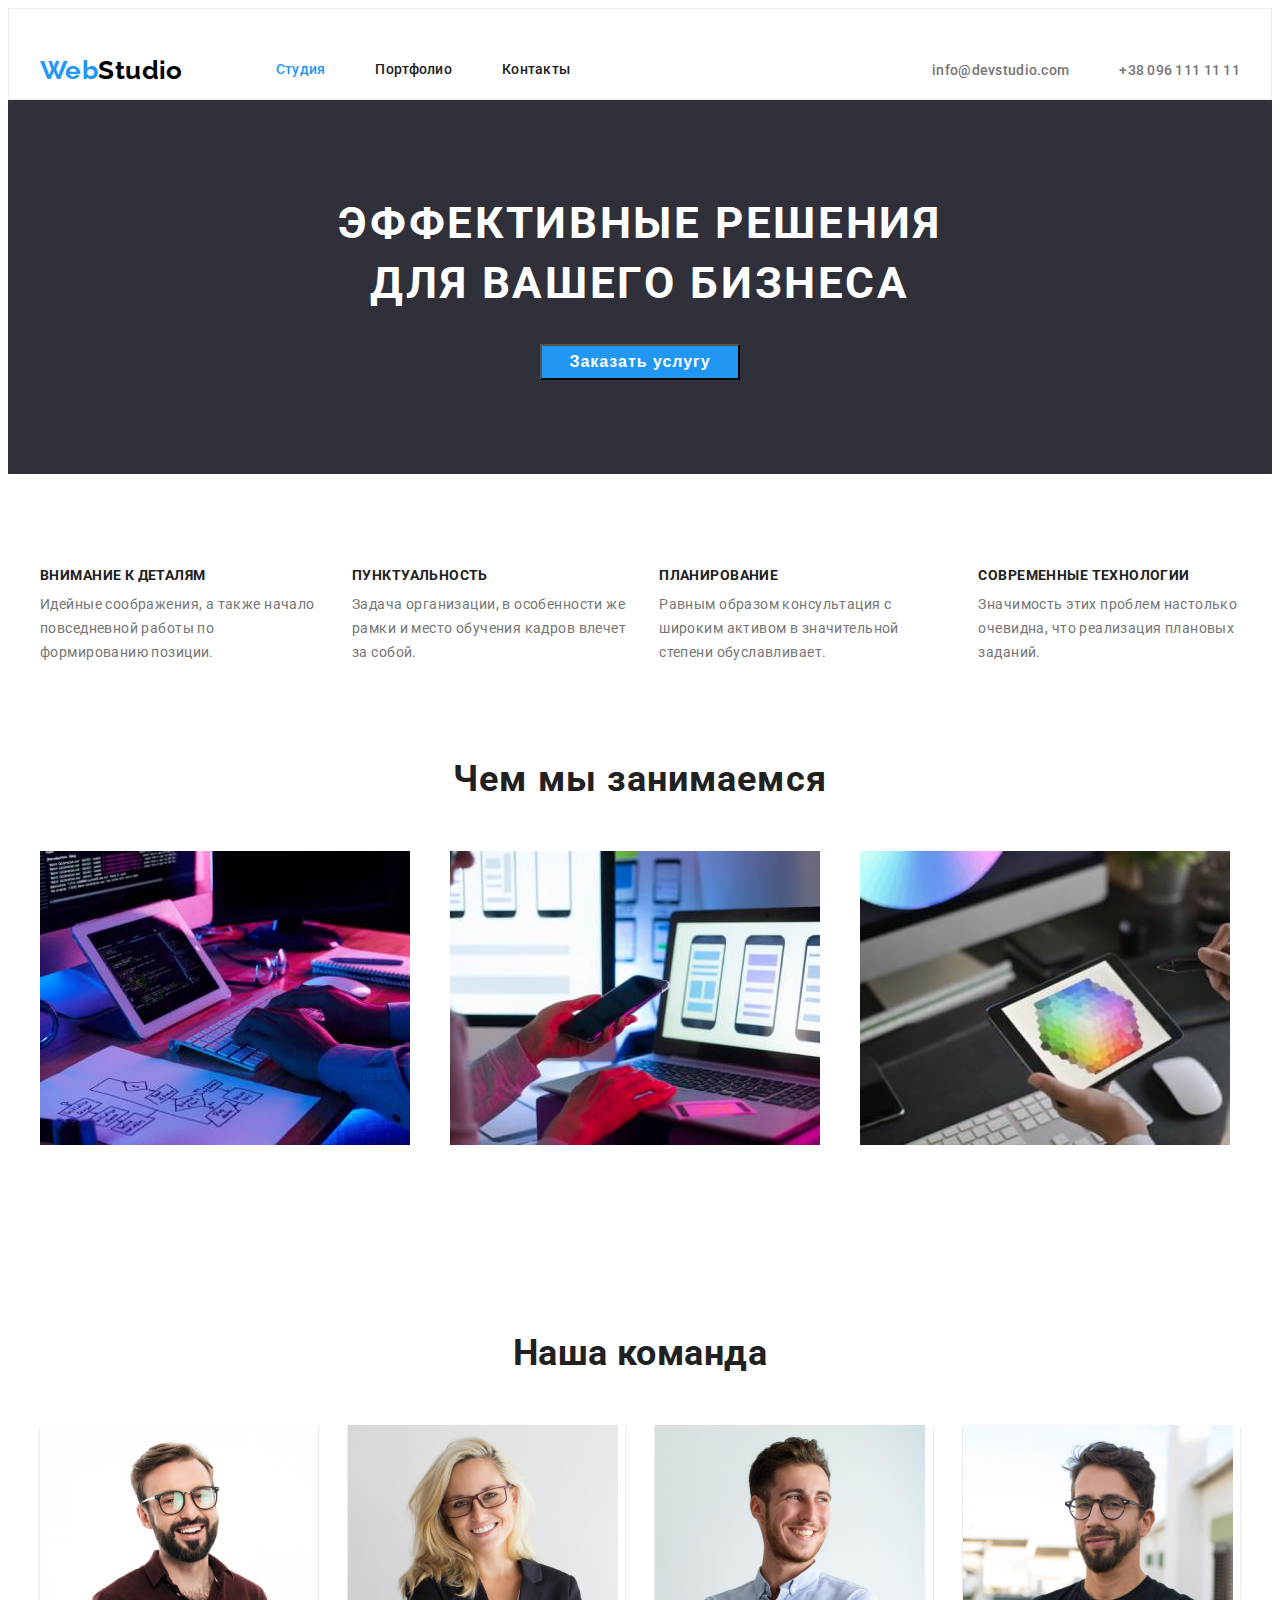
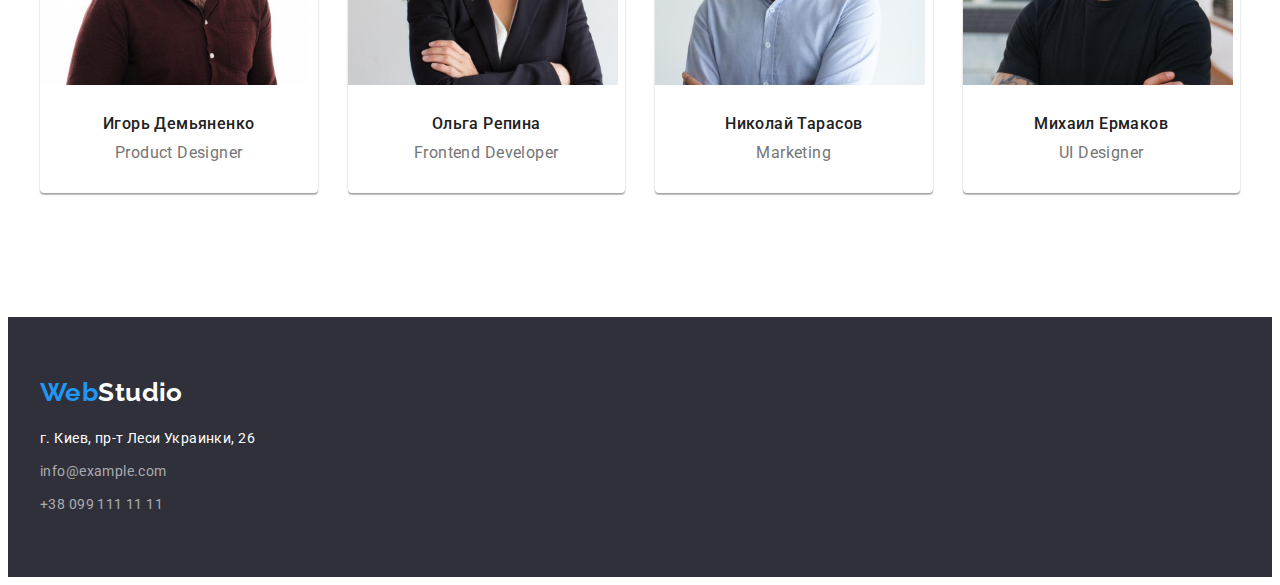
==== commit d1bd2c06: "cтвореня робота номер" ====
--- a/index.html
+++ b/index.html
@@ -5,162 +5,182 @@
     <meta http-equiv="X-UA-Compatible" content="IE=edge" />
     <meta name="viewport" content="width=device-width, initial-scale=1.0" />
     <title>businesssolution</title>
-    <link rel="stylesheet" href="./css/styles.css" />
     <link rel="preconnect" href="https://fonts.googleapis.com" />
     <link rel="preconnect" href="https://fonts.gstatic.com" crossorigin />
     <link
       href="https://fonts.googleapis.com/css2?family=Raleway:wght@700&family=Roboto:wght@400;500;700;900&display=swap"
       rel="stylesheet"
     />
+    <link
+      rel="stylesheet"
+      href="https://cdnjs.cloudflare.com/ajax/libs/modern-normalize/1.1.0/modern-normalize.min.css"
+      integrity="sha512-wpPYUAdjBVSE4KJnH1VR1HeZfpl1ub8YT/NKx4PuQ5NmX2tKuGu6U/JRp5y+Y8XG2tV+wKQpNHVUX03MfMFn9Q=="
+      crossorigin="anonymous"
+      referrerpolicy="no-referrer"
+    />
+    <link rel="stylesheet" href="./css/styles.css" />
   </head>
   <body>
     <header class="header">
-      <nav>
+      <div class="container main-div">
         <a class="header-link" lang="en" href="./index.html"
           >Web<span class="header-logo">Studio</span></a
         >
         <ul class="current-nav list">
-          <li>
+          <li class="current-nav-top">
             <a href="./index.html" class="current-nav-link">Студия</a>
           </li>
-          <li>
+          <li class="current-nav-top">
             <a href="./portfolio.html" class="current-nav-item">Портфолио</a>
           </li>
-          <li>
+          <li class="current-nav-top">
             <a href="" class="current-nav-item">Контакты</a>
           </li>
         </ul>
-      </nav>
-      <ul class="auth-nav list">
-        <li>
-          <a href="mailto:info@devstudio.com" class="header-mail"
-            >info@devstudio.com</a
-          >
-        </li>
-        <li>
-          <a href="tel:+380961111111" class="header-tel">+38 096 111 11 11</a>
-        </li>
-      </ul>
+
+        <ul class="auth-nav list">
+          <li class="item">
+            <a href="mailto:info@devstudio.com" class="header-mail"
+              >info@devstudio.com</a
+            >
+          </li>
+          <li class="item">
+            <a href="tel:+380961111111" class="header-tel">+38 096 111 11 11</a>
+          </li>
+        </ul>
+      </div>
     </header>
     <main>
       <section class="hero">
-        <h1 class="hero-title">Эффективные решения для вашего бизнеса</h1>
-        <button type="button" class="hero-btn">Заказать услугу</button>
+        <div class="container">
+          <h1 class="hero-title">Эффективные решения для вашего бизнеса</h1>
+          <button type="button" class="hero-btn">Заказать услугу</button>
+        </div>
       </section>
       <section class="text">
-        <h2 hidden>Чем мы занимаемся></h2>
-        <ul class="text-item list">
-          <li>
-            <h3 class="hero-content">Внимание к деталям</h3>
-            <p class="text-paragraph">
-              Идейные соображения, а также начало повседневной работы по
-              формированию позиции.
-            </p>
-          </li>
-          <li>
-            <h3 class="hero-content">Пунктуальность</h3>
-            <p class="text-paragraph">
-              Задача организации, в особенности же рамки и место обучения кадров
-              влечет за собой.
-            </p>
-          </li>
-          <li>
-            <h3 class="hero-content">Планирование</h3>
-            <p class="text-paragraph">
-              Равным образом консультация с широким активом в значительной
-              степени обуславливает.
-            </p>
-          </li>
-          <li>
-            <h3 class="hero-content">Современные технологии</h3>
-            <p class="text-paragraph">
-              Значимость этих проблем настолько очевидна, что реализация
-              плановых заданий.
-            </p>
-          </li>
-        </ul>
+        <div class="container">
+          <h2 hidden>Чем мы занимаемся></h2>
+          <ul class="text-item list">
+            <li class="group">
+              <h3 class="hero-content">Внимание к деталям</h3>
+              <p class="text-paragraph">
+                Идейные соображения, а также начало повседневной работы по
+                формированию позиции.
+              </p>
+            </li>
+            <li class="group">
+              <h3 class="hero-content">Пунктуальность</h3>
+              <p class="text-paragraph">
+                Задача организации, в особенности же рамки и место обучения
+                кадров влечет за собой.
+              </p>
+            </li>
+            <li class="group">
+              <h3 class="hero-content">Планирование</h3>
+              <p class="text-paragraph">
+                Равным образом консультация с широким активом в значительной
+                степени обуславливает.
+              </p>
+            </li>
+            <li class="group">
+              <h3 class="hero-content">Современные технологии</h3>
+              <p class="text-paragraph">
+                Значимость этих проблем настолько очевидна, что реализация
+                плановых заданий.
+              </p>
+            </li>
+          </ul>
+        </div>
       </section>
       <section class="picture">
-        <h2 class="picture-title">Чем мы занимаемся</h2>
-        <ul class="picture-item list">
-          <li>
-            <img
-              class="picture-item-col"
-              src="./img/img1.jpg"
-              alt="бизнес"
-              width="370"
-            />
-          </li>
-          <li>
-            <img
-              class="picture-item-col"
-              src="./img/img2.jpg"
-              alt="гаджет"
-              width="370"
-            />
-          </li>
-          <li>
-            <img
-              class="picture-item-col"
-              src="./img/img3.jpg"
-              alt="цвета"
-              width="370"
-            />
-          </li>
-        </ul>
+        <div class="container">
+          <h2 class="picture-title">Чем мы занимаемся</h2>
+          <ul class="picture-item list">
+            <li class="image">
+              <img
+                class="picture-item-col"
+                src="./img/img1.jpg"
+                alt="бизнес"
+                width="370"
+              />
+            </li>
+            <li class="image">
+              <img
+                class="picture-item-col"
+                src="./img/img2.jpg"
+                alt="гаджет"
+                width="370"
+              />
+            </li>
+            <li class="image">
+              <img
+                class="picture-item-col"
+                src="./img/img3.jpg"
+                alt="цвета"
+                width="370"
+              />
+            </li>
+          </ul>
+        </div>
       </section>
       <section class="person">
-        <h2 class="person-discription">Наша команда</h2>
-        <ul class="person-info list">
-          <li>
-            <img src="./img/img4.jpg" alt="команда" width="270" />
-            <h3 class="person-name">Игорь Демьяненко</h3>
-            <p class="person-info">Product Designer</p>
-          </li>
-          <li>
-            <img src="./img/img5.jpg" alt="команда" width="270" />
-            <h3 class="person-name">Ольга Репина</h3>
-            <p class="person-info">Frontend Developer</p>
-          </li>
-          <li>
-            <img src="./img/img6.jpg" alt="команда" width="270" />
-            <h3 class="person-name">Николай Тарасов</h3>
-            <p class="person-info">Marketing</p>
-          </li>
-          <li>
-            <img src="./img/img7.jpg" alt="команда" width="270" />
-            <h3 class="person-name">Михаил Ермаков</h3>
-            <p class="person-info">UI Designer</p>
-          </li>
-        </ul>
+        <div class="container">
+          <h2 class="person-discription">Наша команда</h2>
+          <ul class="person-info list">
+            <li class="name">
+              <img class="ava" src="./img/img4.jpg" alt="команда" width="270" />
+              <h3 class="person-name">Игорь Демьяненко</h3>
+              <p class="person-info">Product Designer</p>
+            </li>
+            <li class="name">
+              <img class="ava" src="./img/img5.jpg" alt="команда" width="270" />
+              <h3 class="person-name">Ольга Репина</h3>
+              <p class="person-info">Frontend Developer</p>
+            </li>
+            <li class="name">
+              <img class="ava" src="./img/img6.jpg" alt="команда" width="270" />
+              <h3 class="person-name">Николай Тарасов</h3>
+              <p class="person-info">Marketing</p>
+            </li>
+            <li class="name">
+              <img class="ava" src="./img/img7.jpg" alt="команда" width="270" />
+              <h3 class="person-name">Михаил Ермаков</h3>
+              <p class="person-info">UI Designer</p>
+            </li>
+          </ul>
+        </div>
       </section>
     </main>
     <footer class="footer">
-      <h2 hidden>контакты></h2>
-      <a class="footer-link" lang="en" href="./index.html"
-        >Web<span class="footer-logo">Studio</span></a
-      >
-      <address>
-        <ul class="footer-item list">
-          <li>
-            <a
-              href="https://goo.gl/maps/D87n63VuUWHVmuED6"
-              class="footer-geo"
-              target="_blank"
-              rel="noopener noreferrer nofollow"
-              >г. Киев, пр-т Леси Украинки, 26</a
-            >
-          </li>
-          <li>
-            <a href="mailto:info@example.com" class="mail-footer"
-              >info@example.com</a
-            >
-          </li>
-          <li>
-            <a href="tel:+380991111111" class="tel-footer">+38 099 111 11 11</a>
-          </li>
-        </ul>
-      </address>
+      <div class="container">
+        <h2 hidden>контакты></h2>
+        <a class="footer-link" lang="en" href="./index.html"
+          >Web<span class="footer-logo">Studio</span></a
+        >
+        <address>
+          <ul class="footer-item list">
+            <li class="panel">
+              <a
+                href="https://goo.gl/maps/D87n63VuUWHVmuED6"
+                class="footer-geo"
+                target="_blank"
+                rel="noopener noreferrer nofollow"
+                >г. Киев, пр-т Леси Украинки, 26</a
+              >
+            </li>
+            <li class="panel">
+              <a href="mailto:info@example.com" class="mail-footer"
+                >info@example.com</a
+              >
+            </li>
+            <li class="panel">
+              <a href="tel:+380991111111" class="tel-footer"
+                >+38 099 111 11 11</a
+              >
+            </li>
+          </ul>
+        </address>
+      </div>
     </footer>
   </body>
 </html>
--- a/css/styles.css
+++ b/css/styles.css
@@ -7,6 +7,47 @@
 --secondary-logo-color: #000000;
 }
 
+body {
+    font-family: 'Roboto', sans-serif;
+    font-size: 14px;
+    letter-spacing: 0.03em;
+    background-color: var(--secondary-text-color);
+    color: var(--primary-text-color);
+}
+.list {
+    list-style: none;
+}
+p,
+h1,
+h2,
+h3,
+h4,
+h5,
+h6
+{
+    margin: 0;
+}
+
+ol,
+ul {
+    margin: 0;
+    padding-left: 0;
+}
+
+a {
+    color: currentColor;
+}
+.container {
+    width: 100%;
+    max-width: 1200px;
+    margin-left: auto;
+    margin-right: auto;
+    padding-left: 15px;
+    padding-right: 15px;
+    }
+ul {
+    display: block;
+}
 /* основной цвет текста  #212121 */
 /* вторичный цвет текста : #212121; */
 /* белый color: #FFFFFF  */
@@ -16,19 +57,15 @@
 /* цвет фона 3 #E5E5E5 */
 /*  цвет фона 4 #F5F4FA */
 /* цвет фона 5 #2F303A */
-body {
-   font-family: 'Roboto', sans-serif;
-    font-size: 14px;
-    letter-spacing: 0.03em;
-   background-color: var(--secondary-text-color);
-    color: var(--primary-text-color);
-    }
+
     /*_________________________HEADER__________*/
  
  
 
  
  .header {
+    padding-top: 32px;
+    border: 1px solid #ECECEC;
     background-color: var(--secondary-text-color);
 
     color: var(--accent-text-color);
@@ -42,26 +79,61 @@
           text-decoration: none;
           color: var(--accent-text-color);
         }
-        .current {
-            color: var(--accent-text-color);
-        }
+ 
+    
 .header-logo {
      color: var(--secondary-logo-color);
-    cursor: pointer;
-        }
-
-.list {
-    list-style: none;
-}
+    cursor: pointer;}
+
+        /* MAIN DIV */
+
+   .main-div  {
+    display: flex;
+    align-items: center;
+   }  
+
+
 /* Стилизация навигации */
-.current-nav:hover,
-.current-nav:focus
-{
+  .current-nav {
+    display: flex;
+    margin-left: 93px;
+         }
+
+ 
+   .current-nav-top {
+    margin-right: 50px;
+   }
+   .current-nav-top:last-child {
+    margin-right: 0;
+  }
+  
+
+.current-nav-link ,
+.current-nav-item {
+    display: block;
+    padding-top: 21px;
+    padding-bottom: 21px;
+}
+
+
+
+.current {
     color: var(--accent-text-color);
 }
 
-
- 
+.auth-nav {
+    display: flex;
+    margin-left: auto;
+}
+
+.current-nav-item:hover,
+.current-nav-item:focus {
+    color: var(--accent-text-color);
+}
+ .auth-nav .item + .item {
+    margin-left: 50px;
+ }
+
 .header-mail:hover,
 .header-mail:focus {
 color: var(--accent-text-color);
@@ -87,6 +159,7 @@
 text-decoration: none;
 }
 
+
 .header-mail,
 .header-tel {
     cursor: pointer;
@@ -104,23 +177,37 @@
 /*_________________________MAIN____________*/
 
 .hero {
+    text-align:center;
     background-color: var(--aditional-background-color);
+}
+.hero .container{
+    padding-top: 94px;
+        padding-bottom: 94px;
 }
 .person {
  background-color: var(--secondary-text-color);
 }
 
 .hero-title {
-    font-weight: 900;
+     
+    width: 696px;
+    margin-bottom: 30px;
+    margin-left: 252px;
+    margin-right: 252px;
     font-size: 44px;
     line-height: 1.36;
     letter-spacing: 0.06em;
     text-transform: uppercase;
+
     color: var(--secondary-text-color);
 }
 
 
 .hero-btn {
+    display: inline-block;
+    margin-left: 500px;
+        margin-right: 500px;
+        width: 200px;
     cursor: pointer;
     font-weight: 700;
         font-size: 16px;
@@ -138,36 +225,104 @@
         }
    
         .hero-content {
+ margin-bottom: 10px;
   font-weight: 700;
   font-size: 14px;
     line-height: 1.14;
     text-transform: uppercase;
     color: var(--primary-text-color);
    }
+
+   .text {
+    padding-top: 94px;;
+   }
+   .text-item {
+    display: flex;}
+   
+.text-item .group
+{ 
+    margin-right: 30px;
+
+}
+
+.text-item .group:last-child {
+    margin-right: 0;
+   
+}
+
    .text-paragraph {
     line-height: 1.71;
   color: var(--secondary-accent-color);
    }
+
+    .picture {
+        padding-top: 94px;
+        padding-bottom: 94px;
+    }
+   
    .picture-title  {
+    text-align: center;
+    margin-bottom: 50px;
     font-weight: 700;
         font-size: 36px;
         letter-spacing: 0.03em;
         line-height: 1.16;
         color: var(--primary-text-color);
    }
+
+   .picture-item {
+    display: flex;
+    column-gap: 30px;
+   }
+
+   .image {
+    width:calc((100% - 60px) / 3);
+   }
   
+
+   .person {
+    padding-bottom: 94px;
+    padding-top: 94px;
+   }
+
+   .person-discription{
+ 
+    margin-bottom: 50px;
+    text-align: center;
+   }
+
    .person-name {
+    margin-top:30px;
+    margin-bottom: 10px;
        font-weight: 500;
        font-size: 16px;
-       line-height: 1.18;
+justify-content: center;
     color: var(--primary-text-color);
    }
+
    .person-info {
+    margin-bottom:30px;
+    display: flex;
+ justify-content: center;
+ column-gap: 30px;
     font-weight: 400;
         font-size: 16px;
-        line-height: 1.18;
-        
+        line-height: 1.18; 
      color: var(--secondary-accent-color);
+   }
+
+
+   .name {
+    width: calc((100% - 90px) / 4);
+    text-align: center;
+    box-shadow: 0px 1px 3px rgba(0, 0, 0, 0.12), 0px 1px 1px rgba(0, 0, 0, 0.14), 0px 2px 1px rgba(0, 0, 0, 0.2);
+        border-radius: 0px 0px 4px 4px;
+        background-color: var(--secondary-text-color) ;
+      
+   }
+   
+   .ava {
+    display: block;
    }
    /*_____________________________________FOOTER___________*/
    
@@ -207,10 +362,25 @@
   color: var(--accent-text-color);
  }
    .footer {
+    padding-top: 60px;
+    padding-bottom: 60px;
     background-color: var(--aditional-background-color);
-  
-   }
+   }
+ 
+    
+.panel {
+    display: block;
+   margin-top: 9px;
+}
+.panel:first-child{
+margin-top: 0;
+}
+
+ 
+
    .footer-link {
+    display: inline-block;
+        margin-bottom: 20px;
     cursor: pointer;
        font-family: 'Raleway', sans-serif;
        font-style: normal;
@@ -224,12 +394,12 @@
    .footer-logo {
        color: var(--secondary-text-color);
    }
-   /*_______________________PORTFOLIO MAIN_________*/
+
+_________________PORTFOLIO MAIN_________*/
  
  
    .navigator-btn-item {
       cursor: pointer;
-   
     font-weight: 500;
     font-size: 16px;
     line-height: 1.62;
@@ -237,14 +407,69 @@
     color: var(--primary-text-color);
   }
 
+button {
+    display: block;
+}
+.navigator-btn {
+    display: flex;
+    justify-content: center;
+    margin-bottom: 50px;
+  
+}
+
+
+.touch {
+    margin-left: 8px;
+    
+}
+
+.touch:first-child {
+    margin-left: 0;}
+
+
   .navigator-btn-item:hover,
   .navigator-btn-item:focus
    {
     background-color: var(--accent-text-color);
       color: var(--secondary-text-color);
     }
-
+    
+.navigator { 
+    padding-top: 94px;
+    padding-bottom: 94px;
+}
+  
+/* _____________________IMG___________ */
+
+img {
+    display: block;
+}
+.img {
+    display: flex;
+    flex-wrap: wrap;
+    
+}
+
+.img-person {
+margin-right:30px;
+margin-bottom: 30px;
+
+}
+
+.groups{
+    border: 1px solid #eeeeee;
+        border-top: none;
+}
+.img-person:nth-child(3n) {
+    margin-right: 0;
+}
+
+.img-person:nth-last-child(-n + 3)
+{
+    margin-bottom: 0;
+}
 .img-touch {
+    display: block;
     text-decoration: none;
 }
 
@@ -255,6 +480,9 @@
 }
 
 .img-name {
+   padding-top: 20px;
+   margin-left: 24px;
+   margin-right: 24px;
 font-weight: 700;
 font-size: 18px;
  line-height: 2;
@@ -263,7 +491,19 @@
 }
 
 .img-info {
+    margin-bottom: 20px;
+    margin-right:24px ;
+    margin-left: 24px;
 font-size: 16px;
 line-height: 1.87;
     color: var(--secondary-accent-color);
 }
+
+.select {display: block;
+    margin-top: 9px;
+    
+}
+
+.select:first-child {
+margin:0;
+}